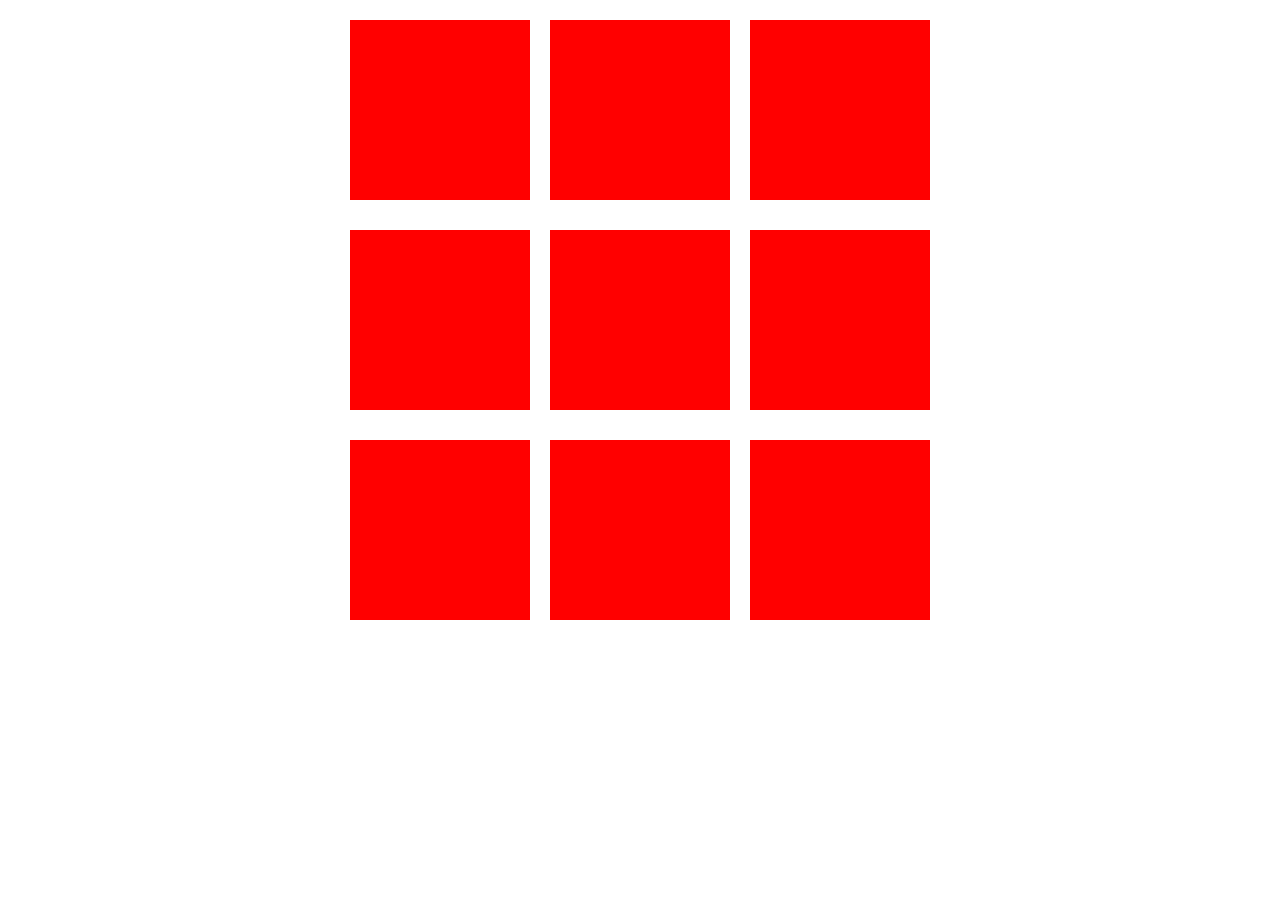
==== index.html @ 53b39aed "9 images brought" ====
<!DOCTYPE html>
<html lang="en">
<head>
    <meta charset="UTF-8">
    <meta http-equiv="X-UA-Compatible" content="IE=edge">
    <meta name="viewport" content="width=
    , initial-scale=1.0">
    <title>Images</title>
    <link rel="stylesheet" href="style.css"> 
</head>
<body>
    <div class="main">
       <div class="row">
            <div class="item">

            </div>   
            <div class="item">

            </div>   
            <div class="item">

            </div>   
       </div> 
       <div class="row">
            <div class="item">

            </div>   
            <div class="item">

            </div>   
            <div class="item">

            </div>   
       </div> 
       <div class="row">
            <div class="item">

            </div>   
            <div class="item">

            </div>   
            <div class="item">

            </div>   
        
       </div> 
    </div>
</body>
</html>
---- style.css ----
.main {
    margin: auto;
    width: 620px;
   
    
}

.row {
    display: flex;
    margin: 10px;
    width: 600px;
    height: 200px;

}

.item {
    margin: 10px;
    width: 180px;
    height: 180px;
    background-color: red;
}
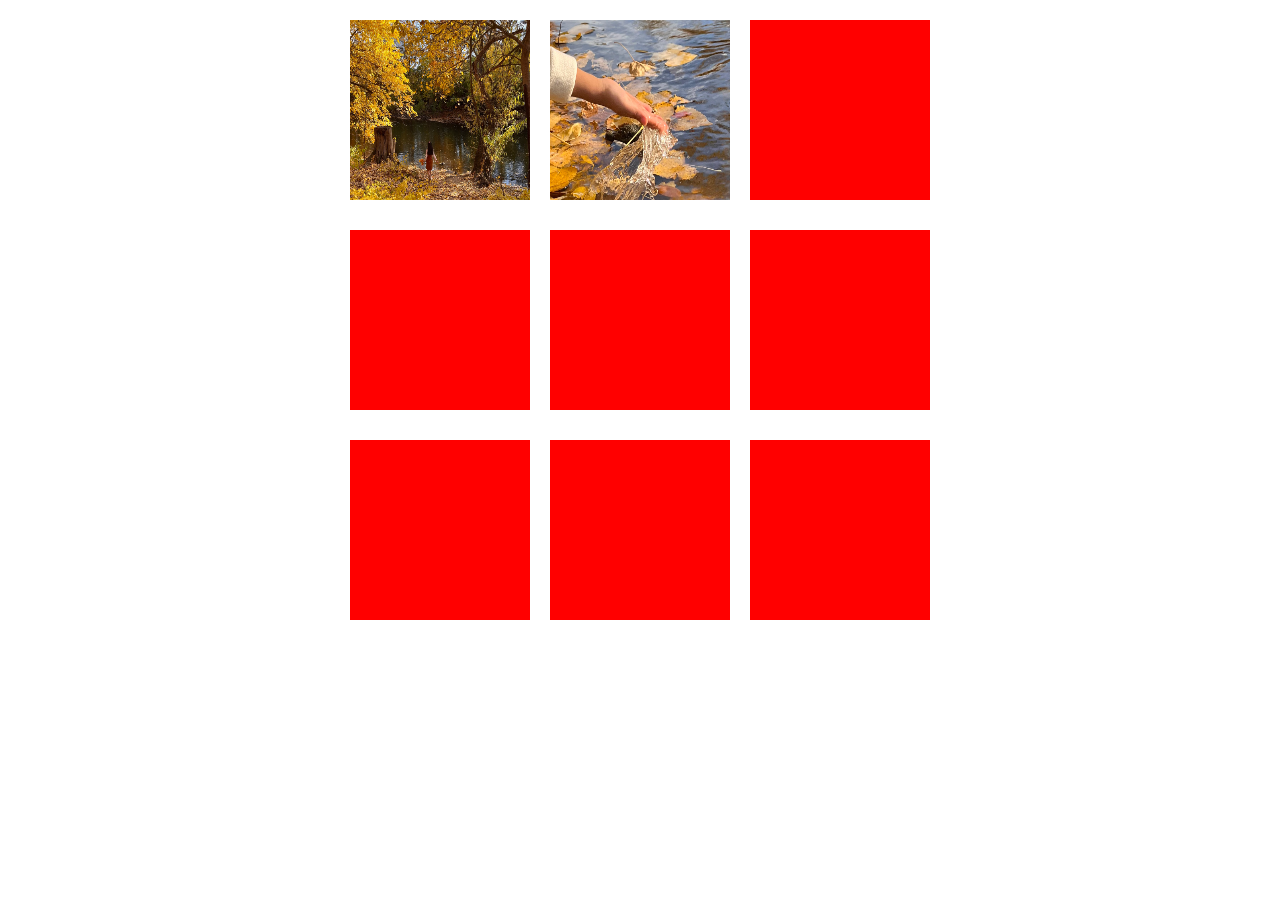
==== commit b3b9da85: "image updates" ====
--- a/index.html
+++ b/index.html
@@ -12,9 +12,10 @@
     <div class="main">
        <div class="row">
             <div class="item">
-
+                <img alt="" src="img\wideshotwater.jpeg">
             </div>   
             <div class="item">
+                <img alt="" src="img\8.jpg">
 
             </div>   
             <div class="item">
--- a/style.css
+++ b/style.css
@@ -1,4 +1,8 @@
 
+img {
+    width: 180px;
+    height: 180px;
+}
 .main {
     margin: auto;
     width: 620px;
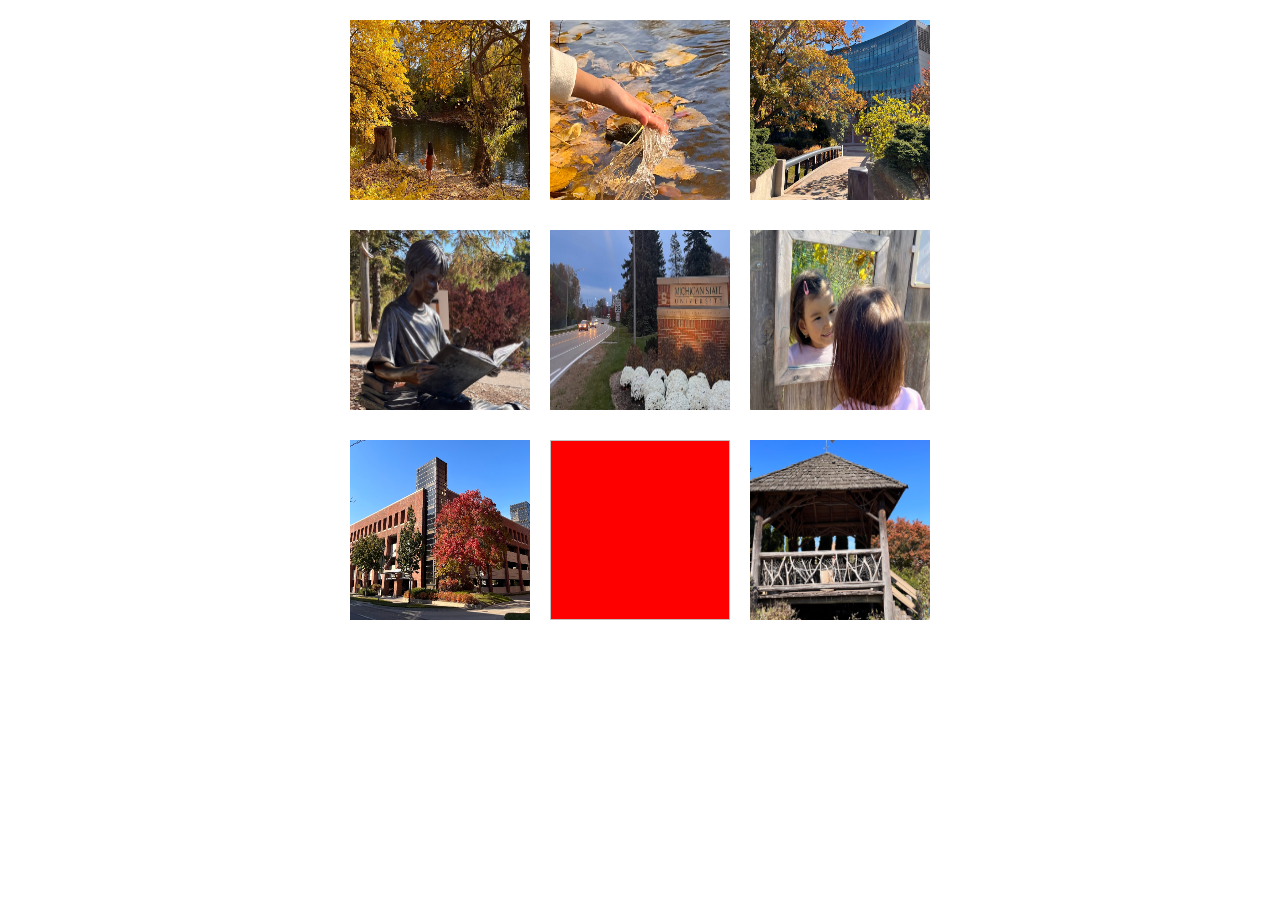
==== commit 1c659065: "index changes" ====
--- a/index.html
+++ b/index.html
@@ -19,28 +19,35 @@
 
             </div>   
             <div class="item">
+                <img alt="" src="img\4.jpg">
 
             </div>   
        </div> 
        <div class="row">
             <div class="item">
+                <img alt="" src="img\6.jpg">
 
             </div>   
             <div class="item">
+                <img alt="" src="img\9.jpeg">
 
             </div>   
             <div class="item">
+                <img alt="" src="img\7.jpg">
 
             </div>   
        </div> 
        <div class="row">
             <div class="item">
+                <img alt="" src="img\1.jpg">
 
             </div>   
             <div class="item">
+                <img alt="" scr="img\3.jpg">
 
             </div>   
             <div class="item">
+                <img alt="" src="img\5.jpg">
 
             </div>   
         
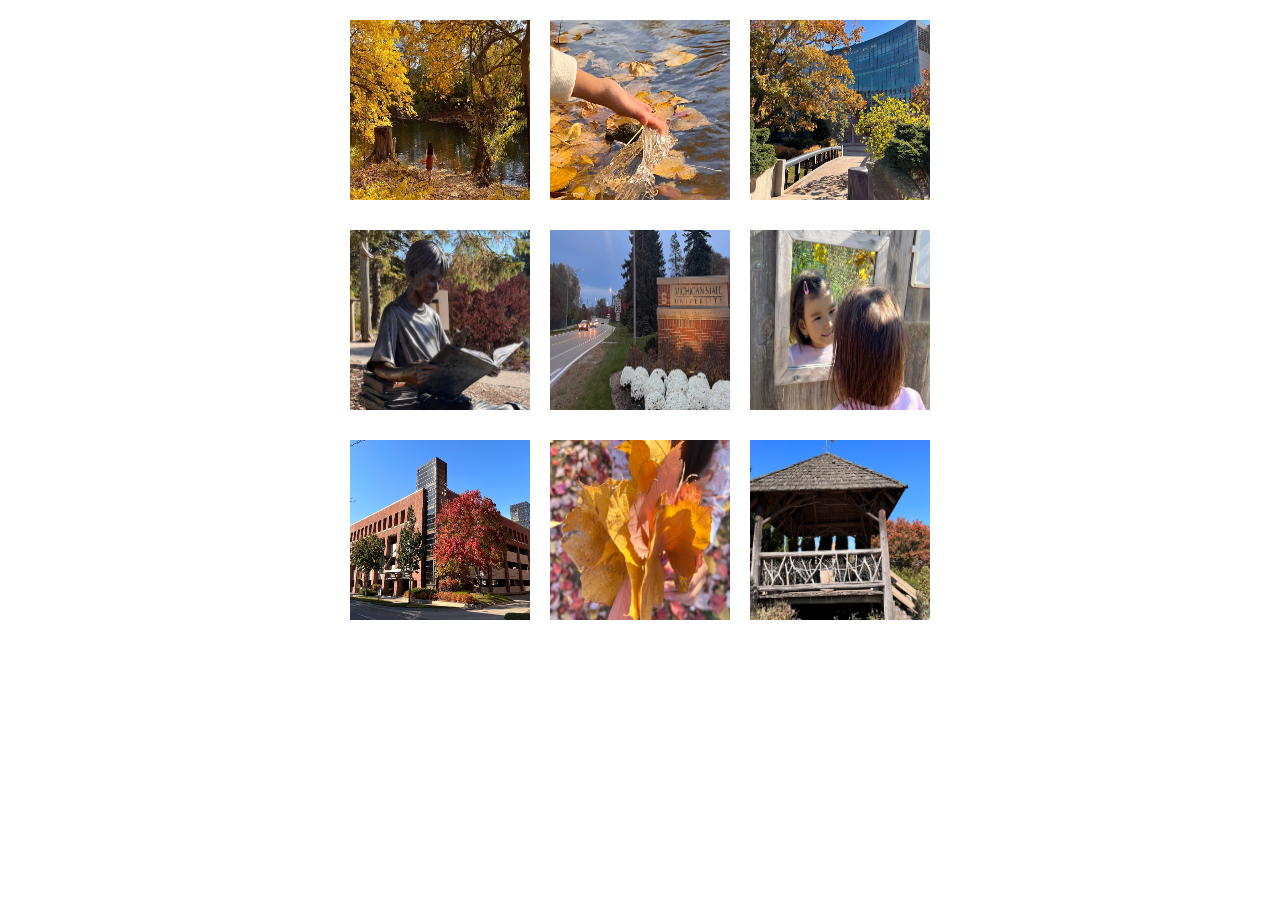
==== commit aab0c8ca: "detail image" ====
--- a/index.html
+++ b/index.html
@@ -43,7 +43,7 @@
 
             </div>   
             <div class="item">
-                <img alt="" scr="img\3.jpg">
+                <img alt="" src="img\3.jpg">
 
             </div>   
             <div class="item">
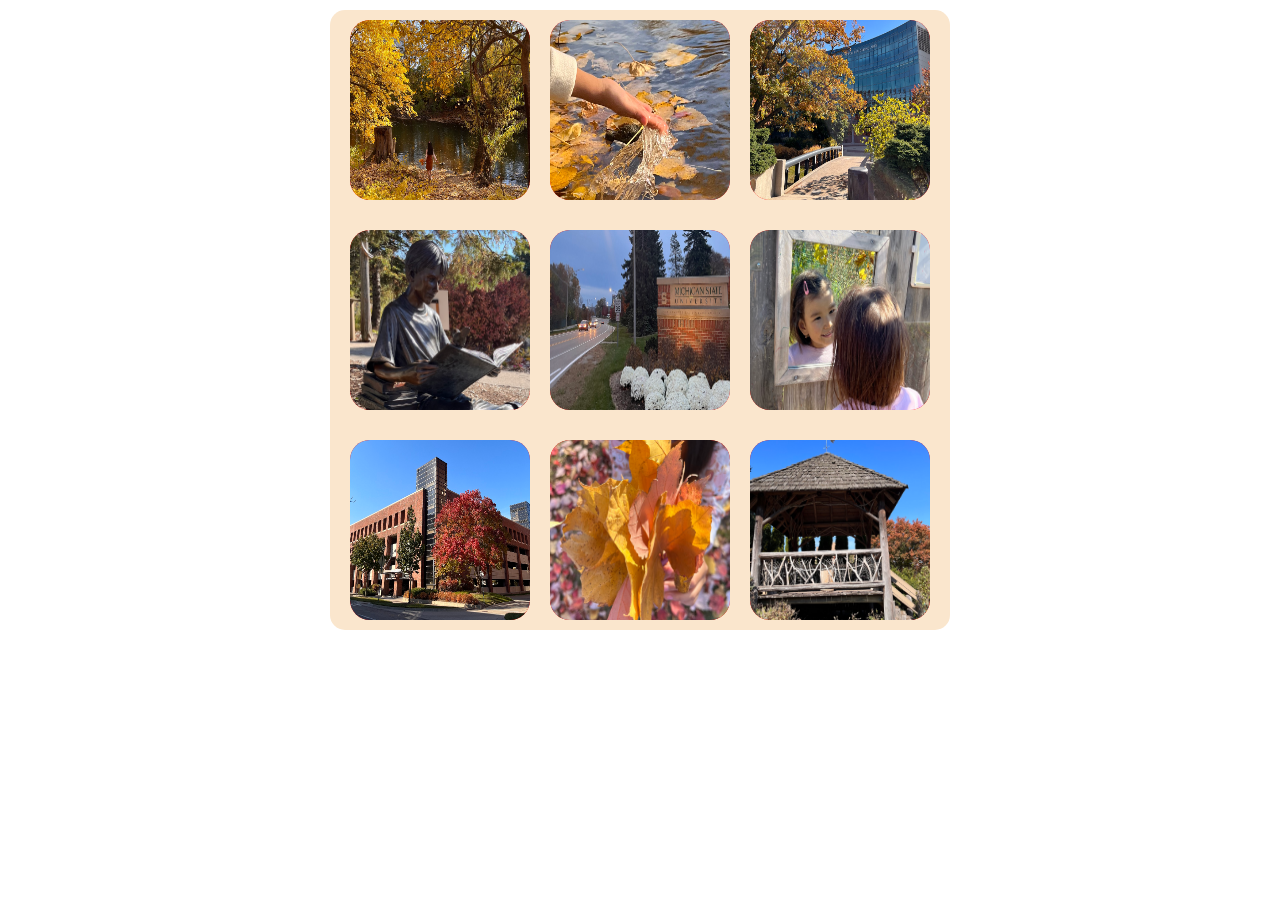
==== commit 4d594b11: "grid images" ====
--- a/index.html
+++ b/index.html
@@ -5,49 +5,51 @@
     <meta http-equiv="X-UA-Compatible" content="IE=edge">
     <meta name="viewport" content="width=
     , initial-scale=1.0">
-    <title>Images</title>
+    <title>Images grid</title>
     <link rel="stylesheet" href="style.css"> 
 </head>
 <body>
     <div class="main">
        <div class="row">
             <div class="item">
-                <img alt="" src="img\wideshotwater.jpeg">
+                <img alt="" src="img/wideshotwater.jpeg">
             </div>   
             <div class="item">
-                <img alt="" src="img\8.jpg">
+                <img alt="" src="img/8.jpg">
 
             </div>   
             <div class="item">
-                <img alt="" src="img\4.jpg">
+                <a href="image.html">
+                    <img alt="" src="img/4.jpg">
+                </a>
+            
+            </div>   
+       </div> 
+       <div class="row">
+            <div class="item">
+                <img alt="" src="img/6.jpg">
+
+            </div>   
+            <div class="item">
+                <img alt="" src="img/9.jpeg">
+
+            </div>   
+            <div class="item">
+                <img alt="" src="img/7.jpg">
 
             </div>   
        </div> 
        <div class="row">
             <div class="item">
-                <img alt="" src="img\6.jpg">
+                <img alt="" src="img/1.jpg">
 
             </div>   
             <div class="item">
-                <img alt="" src="img\9.jpeg">
+                <img alt="" src="img/3.jpg">
 
             </div>   
             <div class="item">
-                <img alt="" src="img\7.jpg">
-
-            </div>   
-       </div> 
-       <div class="row">
-            <div class="item">
-                <img alt="" src="img\1.jpg">
-
-            </div>   
-            <div class="item">
-                <img alt="" src="img\3.jpg">
-
-            </div>   
-            <div class="item">
-                <img alt="" src="img\5.jpg">
+                <img alt="" src="img/5.jpg">
 
             </div>   
         
--- a/style.css
+++ b/style.css
@@ -2,10 +2,13 @@
 img {
     width: 180px;
     height: 180px;
+    border-radius: 20px;
 }
 .main {
     margin: auto;
     width: 620px;
+    background: rgb(250, 230, 205);
+    border-radius: 15px;
    
     
 }
@@ -23,4 +26,24 @@
     width: 180px;
     height: 180px;
     background-color: red;
+    border-radius: 20px;
+}
+
+.detail-image {
+    margin: auto;
+    width: 600px;
+    height: 600px;
+    
+}
+.one-image {
+    width: 600px;
+    height: 600px;
+}
+.name {
+    font-family: Arial, Helvetica, sans-serif;
+}
+
+.description {
+    font-family: Arial, Helvetica, sans-serif;
+    font-size: 1.4;
 }